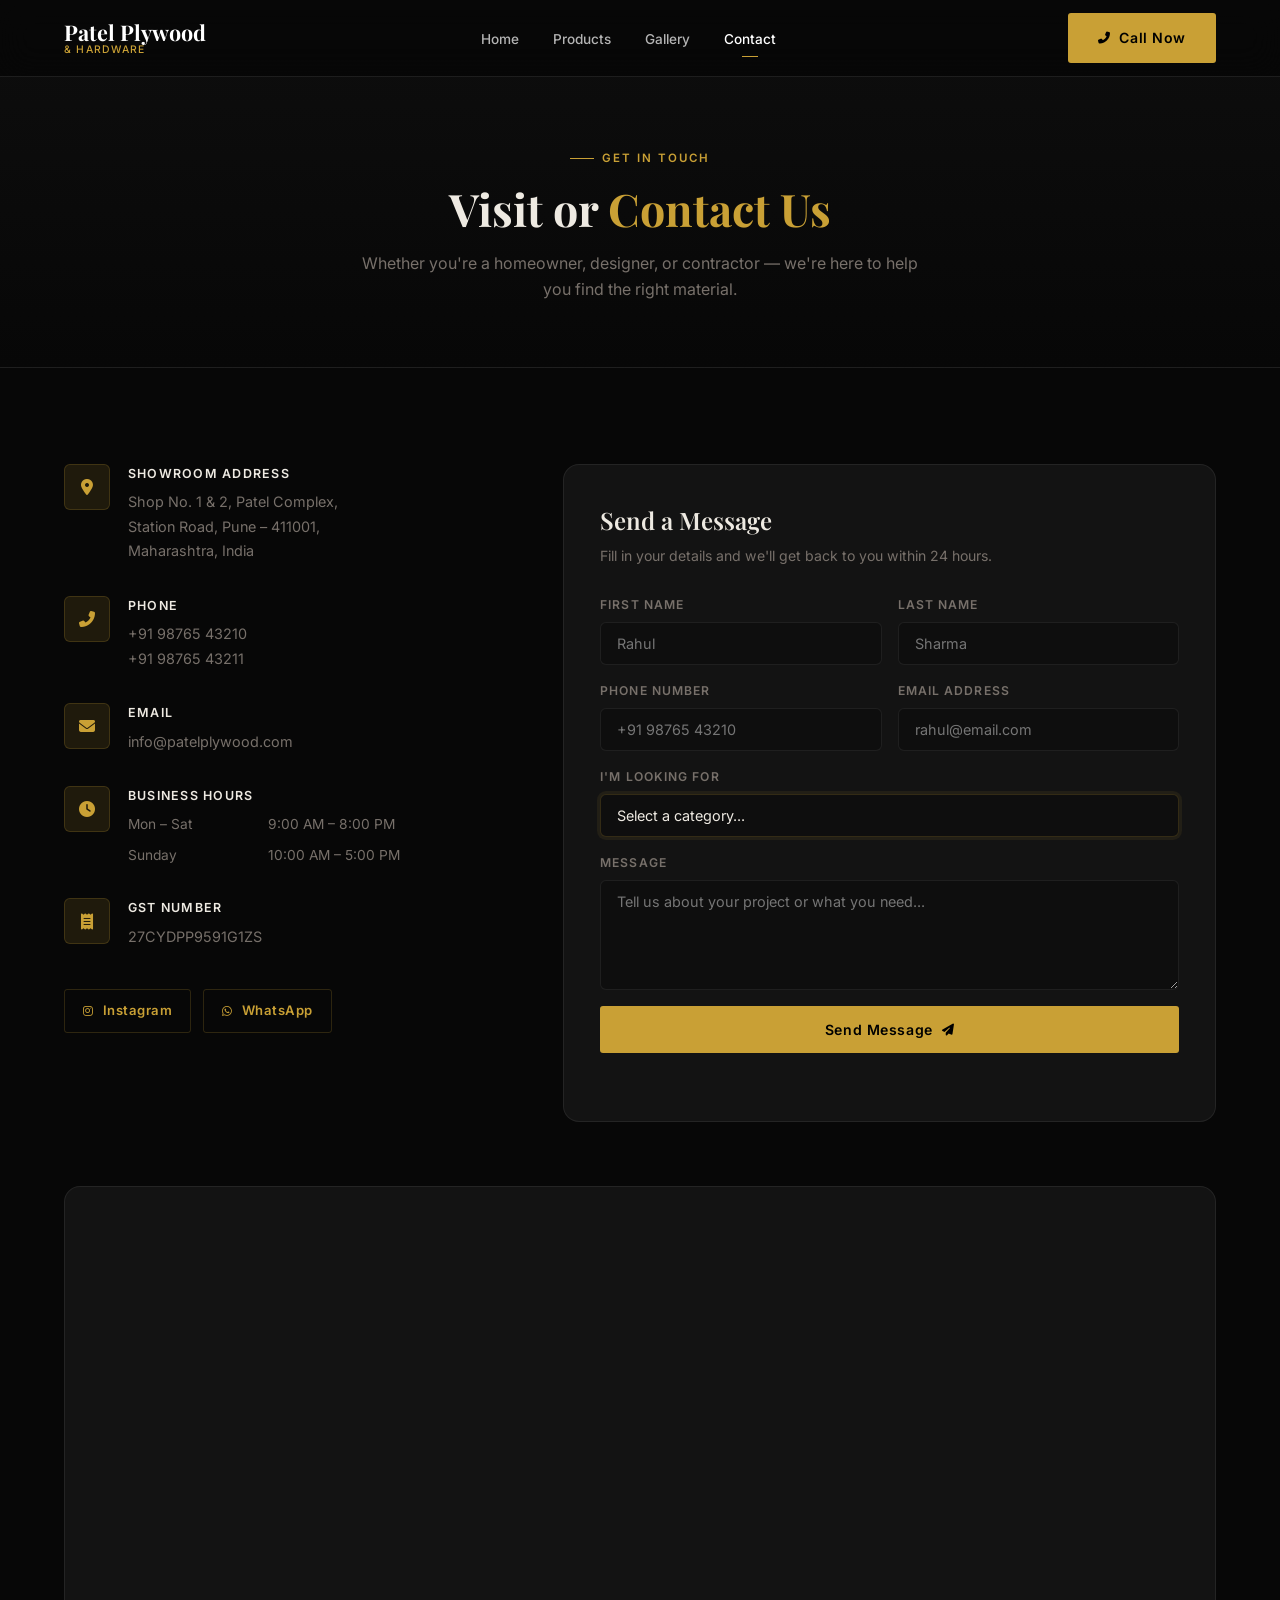
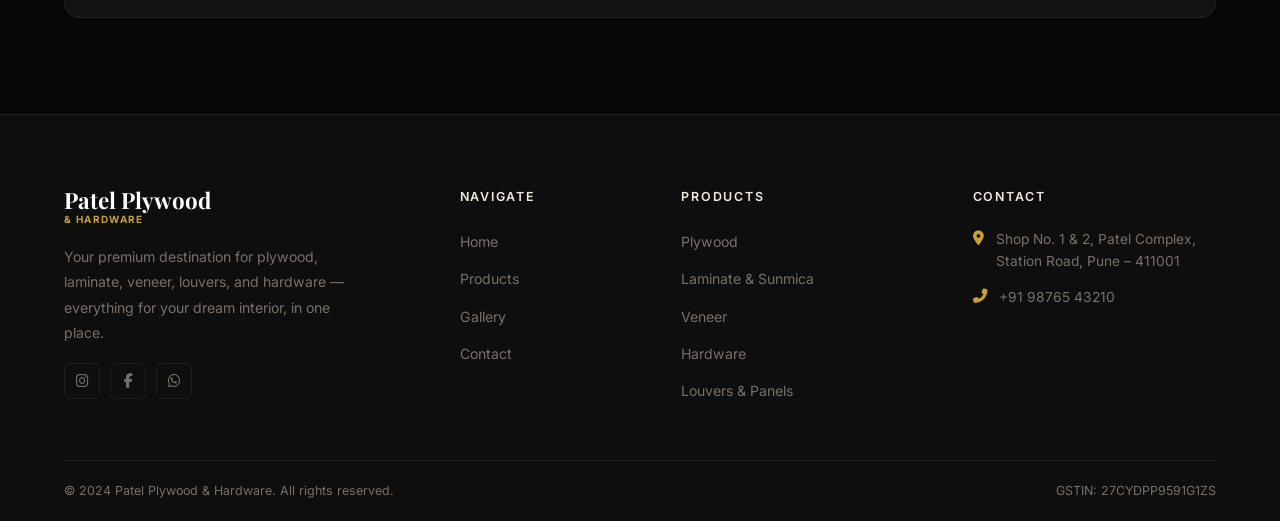
==== contact.html @ 6573210b "Rebuild as premium multi-page website Complete overhaul based on actual showroom photos: - index.htm" ====
<!DOCTYPE html>
<html lang="en">
<head>
  <meta charset="UTF-8" />
  <meta name="viewport" content="width=device-width, initial-scale=1.0" />
  <title>Contact — Patel Plywood & Hardware</title>
  <meta name="description" content="Visit our showroom or send us a message. We'd love to help with your project." />
  <link rel="preconnect" href="https://fonts.googleapis.com" />
  <link rel="preconnect" href="https://fonts.gstatic.com" crossorigin />
  <link href="https://fonts.googleapis.com/css2?family=Playfair+Display:ital,wght@0,400;0,600;0,700;1,400&family=Inter:wght@300;400;500;600&display=swap" rel="stylesheet" />
  <link rel="stylesheet" href="https://cdnjs.cloudflare.com/ajax/libs/font-awesome/6.5.0/css/all.min.css" />
  <link rel="stylesheet" href="css/style.css" />
</head>
<body>

  <!-- ── NAVIGATION ── -->
  <nav id="nav" class="scrolled">
    <div class="nav-inner">
      <a href="index.html" class="nav-logo">Patel Plywood<span>& Hardware</span></a>
      <ul class="nav-links" id="navLinks">
        <li><a href="index.html">Home</a></li>
        <li><a href="products.html">Products</a></li>
        <li><a href="gallery.html">Gallery</a></li>
        <li><a href="contact.html" class="active">Contact</a></li>
      </ul>
      <a href="tel:+919876543210" class="btn btn-gold nav-cta"><i class="fas fa-phone-alt"></i> Call Now</a>
      <button class="hamburger" id="hamburger" aria-label="Menu">
        <span></span><span></span><span></span>
      </button>
    </div>
  </nav>

  <!-- ── PAGE HERO ── -->
  <div class="page-hero">
    <div class="container">
      <div class="label">Get In Touch</div>
      <h1 class="h2">Visit or <span class="gold">Contact Us</span></h1>
      <p>Whether you're a homeowner, designer, or contractor — we're here to help you find the right material.</p>
    </div>
  </div>

  <!-- ── CONTACT SECTION ── -->
  <section class="section">
    <div class="container">
      <div class="contact-grid">

        <!-- Info -->
        <div class="contact-info reveal">
          <div class="contact-info-item">
            <div class="contact-info-icon"><i class="fas fa-map-marker-alt"></i></div>
            <div class="contact-info-body">
              <strong>Showroom Address</strong>
              <p>Shop No. 1 & 2, Patel Complex,<br />Station Road, Pune – 411001,<br />Maharashtra, India</p>
            </div>
          </div>

          <div class="contact-info-item">
            <div class="contact-info-icon"><i class="fas fa-phone-alt"></i></div>
            <div class="contact-info-body">
              <strong>Phone</strong>
              <p><a href="tel:+919876543210">+91 98765 43210</a></p>
              <p><a href="tel:+919876543211">+91 98765 43211</a></p>
            </div>
          </div>

          <div class="contact-info-item">
            <div class="contact-info-icon"><i class="fas fa-envelope"></i></div>
            <div class="contact-info-body">
              <strong>Email</strong>
              <p><a href="mailto:info@patelplywood.com">info@patelplywood.com</a></p>
            </div>
          </div>

          <div class="contact-info-item">
            <div class="contact-info-icon"><i class="fas fa-clock"></i></div>
            <div class="contact-info-body">
              <strong>Business Hours</strong>
              <div class="contact-hours">
                <span>Mon – Sat</span><span>9:00 AM – 8:00 PM</span>
                <span>Sunday</span><span>10:00 AM – 5:00 PM</span>
              </div>
            </div>
          </div>

          <div class="contact-info-item">
            <div class="contact-info-icon"><i class="fas fa-receipt"></i></div>
            <div class="contact-info-body">
              <strong>GST Number</strong>
              <p>27CYDPP9591G1ZS</p>
            </div>
          </div>

          <!-- Social -->
          <div style="display:flex;gap:12px;padding-top:8px;">
            <a href="#" class="btn btn-outline-gold" style="padding:10px 18px;font-size:.82rem;">
              <i class="fab fa-instagram"></i> Instagram
            </a>
            <a href="#" class="btn btn-outline-gold" style="padding:10px 18px;font-size:.82rem;">
              <i class="fab fa-whatsapp"></i> WhatsApp
            </a>
          </div>
        </div>

        <!-- Form -->
        <div class="contact-form-wrap reveal reveal-d1">
          <h3 class="h3">Send a Message</h3>
          <p>Fill in your details and we'll get back to you within 24 hours.</p>
          <form id="contactForm" novalidate>
            <div class="form-row">
              <div class="form-group">
                <label for="fname">First Name</label>
                <input type="text" id="fname" placeholder="Rahul" required />
              </div>
              <div class="form-group">
                <label for="lname">Last Name</label>
                <input type="text" id="lname" placeholder="Sharma" />
              </div>
            </div>
            <div class="form-row">
              <div class="form-group">
                <label for="phone">Phone Number</label>
                <input type="tel" id="phone" placeholder="+91 98765 43210" />
              </div>
              <div class="form-group">
                <label for="email">Email Address</label>
                <input type="email" id="email" placeholder="rahul@email.com" required />
              </div>
            </div>
            <div class="form-group">
              <label for="interest">I'm Looking For</label>
              <select id="interest">
                <option value="">Select a category...</option>
                <option value="plywood">Plywood</option>
                <option value="laminate">Laminate / Sunmica</option>
                <option value="veneer">Veneer</option>
                <option value="hardware">Hardware (Handles, Hinges, etc.)</option>
                <option value="louvers">Louvers & Wall Panels</option>
                <option value="adhesive">Adhesives</option>
                <option value="kitchen">Kitchen Accessories</option>
                <option value="other">Other / Not Sure</option>
              </select>
            </div>
            <div class="form-group">
              <label for="message">Message</label>
              <textarea id="message" placeholder="Tell us about your project or what you need..."></textarea>
            </div>
            <button type="submit" class="btn btn-gold" style="width:100%;justify-content:center;padding:15px;">
              Send Message <i class="fas fa-paper-plane"></i>
            </button>
            <div class="form-msg" id="formMsg"></div>
          </form>
        </div>

      </div>

      <!-- Map -->
      <div class="map-wrap reveal" style="margin-top:64px;">
        <iframe
          src="https://www.google.com/maps/embed?pb=!1m18!1m12!1m3!1d3782.5!2d73.8567!3d18.5204!2m3!1f0!2f0!3f0!3m2!1i1024!2i768!4f13.1!3m3!1m2!1s0x0%3A0x0!2zMTjCsDMxJzEzLjQiTiA3M8KwNTEnMjQuMSJF!5e0!3m2!1sen!2sin!4v1700000000000!5m2!1sen!2sin"
          allowfullscreen="" loading="lazy" referrerpolicy="no-referrer-when-downgrade"
          title="Patel Plywood Location">
        </iframe>
      </div>

    </div>
  </section>

  <!-- ── FOOTER ── -->
  <footer class="footer">
    <div class="footer-top">
      <div class="container footer-grid">
        <div class="footer-brand">
          <div class="footer-logo">Patel Plywood<small>& Hardware</small></div>
          <p>Your premium destination for plywood, laminate, veneer, louvers, and hardware — everything for your dream interior, in one place.</p>
          <div class="footer-social">
            <a href="#" aria-label="Instagram"><i class="fab fa-instagram"></i></a>
            <a href="#" aria-label="Facebook"><i class="fab fa-facebook-f"></i></a>
            <a href="#" aria-label="WhatsApp"><i class="fab fa-whatsapp"></i></a>
          </div>
        </div>
        <div class="footer-col">
          <h4>Navigate</h4>
          <ul>
            <li><a href="index.html">Home</a></li>
            <li><a href="products.html">Products</a></li>
            <li><a href="gallery.html">Gallery</a></li>
            <li><a href="contact.html">Contact</a></li>
          </ul>
        </div>
        <div class="footer-col">
          <h4>Products</h4>
          <ul>
            <li><a href="products.html?cat=plywood">Plywood</a></li>
            <li><a href="products.html?cat=laminate">Laminate & Sunmica</a></li>
            <li><a href="products.html?cat=veneer">Veneer</a></li>
            <li><a href="products.html?cat=hardware">Hardware</a></li>
            <li><a href="products.html?cat=louvers">Louvers & Panels</a></li>
          </ul>
        </div>
        <div class="footer-col">
          <h4>Contact</h4>
          <div class="footer-contact-list">
            <div class="footer-contact-item">
              <i class="fas fa-map-marker-alt"></i>
              <span>Shop No. 1 & 2, Patel Complex,<br />Station Road, Pune – 411001</span>
            </div>
            <div class="footer-contact-item">
              <i class="fas fa-phone-alt"></i>
              <span><a href="tel:+919876543210">+91 98765 43210</a></span>
            </div>
          </div>
        </div>
      </div>
    </div>
    <div class="container">
      <div class="footer-bottom">
        <span>&copy; 2024 Patel Plywood & Hardware. All rights reserved.</span>
        <span>GSTIN: 27CYDPP9591G1ZS</span>
      </div>
    </div>
  </footer>

  <button id="btt" aria-label="Back to top"><i class="fas fa-chevron-up"></i></button>
  <script src="js/main.js"></script>
</body>
</html>
---- css/style.css ----
/* ============================================================
   Patel Plywood & Hardware — Premium Stylesheet
   ============================================================ */

/* ── TOKENS ─────────────────────────────── */
:root {
  --bg:          #070707;
  --bg2:         #0e0e0e;
  --card:        #131313;
  --card2:       #1a1a1a;
  --gold:        #c9a035;
  --gold-lt:     #ddb84d;
  --gold-dim:    rgba(201,160,53,.12);
  --gold-border: rgba(201,160,53,.2);
  --text:        #eeeae2;
  --sub:         #77706a;
  --border:      rgba(255,255,255,.07);
  --white:       #ffffff;

  --ff-h:   'Playfair Display', Georgia, serif;
  --ff-b:   'Inter', -apple-system, BlinkMacSystemFont, sans-serif;

  --ease:   cubic-bezier(.4,0,.2,1);
  --t:      .3s var(--ease);
  --t-slow: .55s var(--ease);

  --sh:     0 8px 40px rgba(0,0,0,.55);
  --sh-lg:  0 20px 70px rgba(0,0,0,.65);

  --max:    1280px;
  --pad:    clamp(20px, 5vw, 80px);
  --nav-h:  76px;
  --r:      6px;
  --r-lg:   16px;
}

/* ── RESET ───────────────────────────────── */
*,*::before,*::after { box-sizing:border-box; margin:0; padding:0; }
html { scroll-behavior:smooth; font-size:16px; }
body { font-family:var(--ff-b); background:var(--bg); color:var(--text); line-height:1.65; overflow-x:hidden; -webkit-font-smoothing:antialiased; }
img { display:block; max-width:100%; }
a { color:inherit; text-decoration:none; }
ul { list-style:none; }
button { font-family:inherit; cursor:pointer; border:none; background:none; }
input,select,textarea { font-family:inherit; }

/* ── UTILITIES ───────────────────────────── */
.container { max-width:var(--max); margin:0 auto; padding:0 var(--pad); }
.section    { padding:96px 0; }
.section-sm { padding:64px 0; }
.bg2        { background:var(--bg2); }

.label {
  display:inline-flex; align-items:center; gap:8px;
  font-size:.72rem; font-weight:600; letter-spacing:.18em; text-transform:uppercase;
  color:var(--gold); margin-bottom:14px;
}
.label::before { content:''; display:block; width:24px; height:1px; background:var(--gold); }

.h1 { font-family:var(--ff-h); font-size:clamp(2.4rem,5.5vw,4.2rem); font-weight:700; line-height:1.12; }
.h2 { font-family:var(--ff-h); font-size:clamp(1.8rem,3.5vw,3rem);   font-weight:700; line-height:1.2; }
.h3 { font-family:var(--ff-h); font-size:clamp(1.3rem,2.5vw,1.75rem); font-weight:600; line-height:1.3; }

.gold { color:var(--gold); }
.sub  { color:var(--sub); font-size:.95rem; line-height:1.7; }

/* ── BUTTONS ─────────────────────────────── */
.btn {
  display:inline-flex; align-items:center; gap:9px;
  padding:13px 30px; border-radius:3px;
  font-size:.88rem; font-weight:600; letter-spacing:.04em;
  transition:var(--t); white-space:nowrap;
}
.btn-gold  { background:var(--gold); color:#000; }
.btn-gold:hover { background:var(--gold-lt); transform:translateY(-2px); box-shadow:0 8px 28px rgba(201,160,53,.4); }
.btn-outline { border:1px solid rgba(255,255,255,.3); color:var(--text); }
.btn-outline:hover { border-color:var(--gold); color:var(--gold); }
.btn-outline-gold { border:1px solid var(--gold-border); color:var(--gold); }
.btn-outline-gold:hover { background:var(--gold); color:#000; }
.btn svg,.btn i { font-size:.85em; transition:transform var(--t); }
.btn:hover svg,.btn:hover i { transform:translateX(3px); }

/* ── NAVIGATION ──────────────────────────── */
#nav {
  position:fixed; top:0; left:0; right:0; z-index:900;
  height:var(--nav-h);
  display:flex; align-items:center;
  transition:background var(--t), box-shadow var(--t), backdrop-filter var(--t);
}
#nav.scrolled {
  background:rgba(7,7,7,.92);
  backdrop-filter:blur(16px);
  box-shadow:0 1px 0 var(--border);
}
.nav-inner {
  width:100%; max-width:var(--max); margin:0 auto; padding:0 var(--pad);
  display:flex; align-items:center; justify-content:space-between;
}
.nav-logo {
  font-family:var(--ff-h); font-size:1.35rem; font-weight:700;
  color:var(--white); display:flex; flex-direction:column; line-height:1.15;
}
.nav-logo span { font-size:.65rem; font-family:var(--ff-b); letter-spacing:.12em; text-transform:uppercase; color:var(--gold); font-weight:500; }
.nav-links { display:flex; align-items:center; gap:2px; }
.nav-links a {
  padding:8px 16px; border-radius:3px;
  font-size:.85rem; font-weight:500; color:rgba(255,255,255,.7);
  transition:var(--t); position:relative;
}
.nav-links a:hover,.nav-links a.active { color:var(--white); }
.nav-links a.active::after {
  content:''; position:absolute; bottom:-2px; left:50%; transform:translateX(-50%);
  width:16px; height:1px; background:var(--gold);
}
.nav-cta { margin-left:16px; }
.hamburger { display:none; flex-direction:column; gap:5px; padding:6px; }
.hamburger span { display:block; width:22px; height:1.5px; background:var(--white); transition:var(--t); border-radius:2px; }
.hamburger.open span:nth-child(1) { transform:translateY(6.5px) rotate(45deg); }
.hamburger.open span:nth-child(2) { opacity:0; }
.hamburger.open span:nth-child(3) { transform:translateY(-6.5px) rotate(-45deg); }

/* ── HERO (homepage) ─────────────────────── */
.hero {
  height:100vh; min-height:640px;
  position:relative; display:flex; align-items:center;
  overflow:hidden;
}
.hero-bg {
  position:absolute; inset:0;
  background:linear-gradient(135deg, #08080f 0%, #12100a 50%, #080808 100%);
}
.hero-bg img {
  position:absolute; inset:0; width:100%; height:100%;
  object-fit:cover; opacity:.45;
}
.hero-bg::after {
  content:''; position:absolute; inset:0;
  background:linear-gradient(to right, rgba(7,7,7,.85) 40%, rgba(7,7,7,.3) 100%);
}
.hero-body {
  position:relative; z-index:2;
  max-width:680px; padding-top:calc(var(--nav-h) + 20px);
}
.hero-body .label { margin-bottom:20px; }
.hero-title { margin-bottom:22px; }
.hero-desc  { max-width:480px; font-size:1.05rem; color:rgba(238,234,226,.72); margin-bottom:36px; line-height:1.75; }
.hero-actions { display:flex; gap:14px; flex-wrap:wrap; }
.hero-scroll {
  position:absolute; bottom:36px; left:50%; transform:translateX(-50%);
  z-index:2; display:flex; flex-direction:column; align-items:center; gap:8px;
  font-size:.7rem; letter-spacing:.14em; text-transform:uppercase; color:var(--sub);
  animation:bounce 2.2s ease-in-out infinite;
}
.hero-scroll::after {
  content:''; width:1px; height:32px;
  background:linear-gradient(to bottom, var(--gold), transparent);
}
@keyframes bounce { 0%,100%{transform:translateX(-50%) translateY(0)} 50%{transform:translateX(-50%) translateY(6px)} }

/* ── TICKER / MARQUEE ────────────────────── */
.ticker { background:var(--gold); padding:13px 0; overflow:hidden; }
.ticker-track {
  display:flex; gap:0; width:max-content;
  animation:ticker 28s linear infinite;
}
.ticker-item {
  display:flex; align-items:center; gap:28px; padding:0 28px;
  font-size:.78rem; font-weight:700; letter-spacing:.12em; text-transform:uppercase; color:#000;
  white-space:nowrap;
}
.ticker-item::after { content:'◆'; font-size:.5rem; opacity:.5; }
@keyframes ticker { from{transform:translateX(0)} to{transform:translateX(-50%)} }

/* ── ABOUT ───────────────────────────────── */
.about-grid { display:grid; grid-template-columns:1fr 1fr; gap:80px; align-items:center; }
.about-img-wrap {
  position:relative;
  aspect-ratio:4/5;
  border-radius:var(--r-lg); overflow:hidden;
  background:linear-gradient(145deg,#1a150a,#0d0d0d);
}
.about-img-wrap img { width:100%; height:100%; object-fit:cover; }
.about-img-wrap::after {
  content:''; position:absolute; inset:0;
  background:linear-gradient(to top, rgba(7,7,7,.6) 0%, transparent 50%);
}
.about-badge {
  position:absolute; bottom:24px; left:24px; z-index:2;
  background:var(--gold); color:#000;
  padding:12px 20px; border-radius:var(--r);
  font-size:.78rem; font-weight:700; letter-spacing:.08em; text-transform:uppercase;
}
.about-text { display:flex; flex-direction:column; gap:20px; }
.about-text p { color:rgba(238,234,226,.68); font-size:.97rem; line-height:1.8; }
.about-stats { display:grid; grid-template-columns:repeat(3,1fr); gap:16px; margin-top:8px; }
.about-stat {
  padding:20px 16px; background:var(--card); border-radius:var(--r);
  border:1px solid var(--border); text-align:center;
}
.about-stat-num {
  font-family:var(--ff-h); font-size:1.9rem; font-weight:700; color:var(--gold); line-height:1;
  margin-bottom:6px;
}
.about-stat-label { font-size:.72rem; color:var(--sub); letter-spacing:.06em; text-transform:uppercase; }

/* ── PRODUCTS GRID (homepage) ────────────── */
.cat-grid { display:grid; grid-template-columns:repeat(3,1fr); gap:2px; }
.cat-card {
  position:relative; aspect-ratio:4/3; overflow:hidden;
  cursor:pointer; group:true;
}
.cat-card-bg {
  position:absolute; inset:0;
  background:var(--card);
  transition:transform .6s var(--ease);
}
.cat-card-bg img { width:100%; height:100%; object-fit:cover; opacity:.6; transition:opacity var(--t-slow); }
.cat-card:hover .cat-card-bg { transform:scale(1.06); }
.cat-card:hover .cat-card-bg img { opacity:.8; }
.cat-card-overlay {
  position:absolute; inset:0;
  background:linear-gradient(to top, rgba(0,0,0,.85) 0%, rgba(0,0,0,.1) 60%);
}
.cat-card-body {
  position:absolute; bottom:0; left:0; right:0;
  padding:28px 24px;
  transform:translateY(8px);
  transition:transform var(--t);
}
.cat-card:hover .cat-card-body { transform:translateY(0); }
.cat-card-icon { font-size:1.6rem; color:var(--gold); margin-bottom:10px; }
.cat-card-title { font-family:var(--ff-h); font-size:1.2rem; font-weight:600; color:var(--white); margin-bottom:6px; }
.cat-card-desc { font-size:.82rem; color:rgba(255,255,255,.6); line-height:1.5; }
.cat-card-link {
  display:inline-flex; align-items:center; gap:6px; margin-top:14px;
  font-size:.78rem; font-weight:600; letter-spacing:.08em; text-transform:uppercase;
  color:var(--gold); opacity:0; transform:translateY(6px);
  transition:opacity var(--t), transform var(--t);
}
.cat-card:hover .cat-card-link { opacity:1; transform:translateY(0); }

/* Gradient fallbacks per category */
.cat-plywood   .cat-card-bg { background:linear-gradient(145deg,#2a1a08,#140e04); }
.cat-laminate  .cat-card-bg { background:linear-gradient(145deg,#0a1420,#050e17); }
.cat-veneer    .cat-card-bg { background:linear-gradient(145deg,#1f120a,#100804); }
.cat-hardware  .cat-card-bg { background:linear-gradient(145deg,#0f1318,#080b0e); }
.cat-louvers   .cat-card-bg { background:linear-gradient(145deg,#0d0f10,#060708); }
.cat-kitchen   .cat-card-bg { background:linear-gradient(145deg,#0b1410,#060d09); }

/* ── WHY CHOOSE US ───────────────────────── */
.why-grid { display:grid; grid-template-columns:repeat(4,1fr); gap:1px; background:var(--border); border:1px solid var(--border); border-radius:var(--r-lg); overflow:hidden; }
.why-card {
  background:var(--card); padding:40px 30px;
  display:flex; flex-direction:column; gap:16px;
  transition:background var(--t);
}
.why-card:hover { background:var(--card2); }
.why-icon {
  width:52px; height:52px; border-radius:var(--r);
  background:var(--gold-dim); border:1px solid var(--gold-border);
  display:flex; align-items:center; justify-content:center;
  font-size:1.3rem; color:var(--gold);
}
.why-title { font-family:var(--ff-h); font-size:1.1rem; font-weight:600; color:var(--text); }
.why-desc  { font-size:.88rem; color:var(--sub); line-height:1.7; }

/* ── GALLERY PREVIEW ─────────────────────── */
.gallery-grid {
  display:grid;
  grid-template-columns:repeat(3,1fr);
  grid-template-rows:280px 280px;
  gap:6px;
}
.gal-item {
  position:relative; overflow:hidden; border-radius:var(--r);
  background:var(--card); cursor:pointer;
}
.gal-item:first-child { grid-column:span 2; }
.gal-item img { width:100%; height:100%; object-fit:cover; transition:transform .6s var(--ease); }
.gal-item:hover img { transform:scale(1.05); }
.gal-overlay {
  position:absolute; inset:0;
  background:rgba(0,0,0,.5); display:flex; align-items:center; justify-content:center;
  opacity:0; transition:var(--t);
}
.gal-overlay i { font-size:1.8rem; color:var(--white); }
.gal-item:hover .gal-overlay { opacity:1; }

/* ── BRANDS TICKER ───────────────────────── */
.brands { padding:56px 0; border-top:1px solid var(--border); border-bottom:1px solid var(--border); }
.brands-track { display:flex; gap:0; width:max-content; animation:ticker 24s linear infinite; }
.brand-item {
  display:flex; align-items:center; padding:0 36px;
  font-family:var(--ff-h); font-size:1rem; font-weight:600;
  color:var(--sub); white-space:nowrap; transition:color var(--t);
  gap:36px;
}
.brand-item::after { content:'|'; font-weight:300; opacity:.2; }

/* ── CTA BANNER ──────────────────────────── */
.cta-banner {
  position:relative; overflow:hidden;
  padding:96px 0;
  background:linear-gradient(135deg, #0f0c04 0%, #1a1408 50%, #0a0807 100%);
  text-align:center;
}
.cta-banner::before {
  content:''; position:absolute; inset:0;
  background:radial-gradient(ellipse 80% 60% at 50% 50%, rgba(201,160,53,.08) 0%, transparent 70%);
}
.cta-banner-body { position:relative; z-index:1; max-width:640px; margin:0 auto; }
.cta-banner h2 { margin-bottom:16px; }
.cta-banner p  { color:var(--sub); margin-bottom:36px; font-size:1rem; }
.cta-actions   { display:flex; gap:14px; justify-content:center; flex-wrap:wrap; }

/* ── FOOTER ──────────────────────────────── */
.footer { background:var(--bg2); border-top:1px solid var(--border); }
.footer-top { padding:72px 0 56px; }
.footer-grid { display:grid; grid-template-columns:2fr 1fr 1.4fr 1.4fr; gap:48px; }
.footer-brand { display:flex; flex-direction:column; gap:18px; }
.footer-logo { font-family:var(--ff-h); font-size:1.4rem; font-weight:700; color:var(--white); line-height:1.2; }
.footer-logo small { font-family:var(--ff-b); font-size:.62rem; letter-spacing:.14em; text-transform:uppercase; color:var(--gold); display:block; }
.footer-brand p { font-size:.88rem; color:var(--sub); line-height:1.8; max-width:280px; }
.footer-social { display:flex; gap:10px; }
.footer-social a {
  width:36px; height:36px; border-radius:var(--r);
  border:1px solid var(--border); display:flex; align-items:center; justify-content:center;
  font-size:.9rem; color:var(--sub); transition:var(--t);
}
.footer-social a:hover { border-color:var(--gold); color:var(--gold); }
.footer-col h4 { font-size:.78rem; font-weight:600; letter-spacing:.14em; text-transform:uppercase; color:var(--text); margin-bottom:20px; }
.footer-col ul { display:flex; flex-direction:column; gap:11px; }
.footer-col ul a { font-size:.88rem; color:var(--sub); transition:var(--t); }
.footer-col ul a:hover { color:var(--gold); }
.footer-contact-list { display:flex; flex-direction:column; gap:14px; }
.footer-contact-item { display:flex; gap:12px; align-items:flex-start; }
.footer-contact-item i { color:var(--gold); font-size:.9rem; margin-top:3px; flex-shrink:0; }
.footer-contact-item span { font-size:.86rem; color:var(--sub); line-height:1.6; }
.footer-bottom {
  border-top:1px solid var(--border); padding:20px 0;
  display:flex; justify-content:space-between; align-items:center;
  font-size:.78rem; color:var(--sub);
}
.footer-bottom a { color:var(--sub); transition:var(--t); }
.footer-bottom a:hover { color:var(--gold); }

/* ── PAGE HERO (inner pages) ─────────────── */
.page-hero {
  padding:calc(var(--nav-h) + 64px) 0 64px;
  background:linear-gradient(180deg, var(--bg2) 0%, var(--bg) 100%);
  border-bottom:1px solid var(--border);
  text-align:center;
}
.page-hero .label { justify-content:center; }
.page-hero p { color:var(--sub); max-width:560px; margin:14px auto 0; font-size:1rem; }

/* ── PRODUCTS PAGE ───────────────────────── */
.filter-bar { display:flex; gap:8px; flex-wrap:wrap; margin-bottom:48px; }
.filter-btn {
  padding:9px 20px; border-radius:3px;
  font-size:.8rem; font-weight:600; letter-spacing:.06em; text-transform:uppercase;
  border:1px solid var(--border); color:var(--sub);
  transition:var(--t);
}
.filter-btn:hover { border-color:var(--gold-border); color:var(--text); }
.filter-btn.active { background:var(--gold); border-color:var(--gold); color:#000; }

.products-grid { display:grid; grid-template-columns:repeat(auto-fill, minmax(280px,1fr)); gap:1px; background:var(--border); border:1px solid var(--border); border-radius:var(--r-lg); overflow:hidden; }
.product-card {
  background:var(--card); padding:0;
  display:flex; flex-direction:column;
  transition:background var(--t);
}
.product-card:hover { background:var(--card2); }
.product-card-img {
  aspect-ratio:4/3; overflow:hidden; position:relative;
  background:linear-gradient(145deg,var(--card2),var(--card));
}
.product-card-img img { width:100%; height:100%; object-fit:cover; transition:transform .6s var(--ease); }
.product-card:hover .product-card-img img { transform:scale(1.04); }
.product-card-body { padding:22px 24px 26px; flex:1; display:flex; flex-direction:column; gap:10px; }
.product-tag {
  display:inline-block;
  font-size:.68rem; font-weight:700; letter-spacing:.12em; text-transform:uppercase;
  color:var(--gold);
}
.product-card-title { font-family:var(--ff-h); font-size:1.05rem; font-weight:600; color:var(--text); }
.product-card-desc  { font-size:.84rem; color:var(--sub); line-height:1.65; flex:1; }
.product-card.hidden { display:none; }

/* ── GALLERY PAGE ────────────────────────── */
.gallery-masonry {
  display:grid;
  grid-template-columns:repeat(3,1fr);
  gap:8px;
}
.gallery-masonry .gal-item { aspect-ratio:4/3; border-radius:var(--r); }
.gallery-masonry .gal-item.tall { aspect-ratio:3/4; }

/* ── LIGHTBOX ────────────────────────────── */
.lightbox {
  position:fixed; inset:0; z-index:2000;
  background:rgba(0,0,0,.95);
  display:flex; align-items:center; justify-content:center;
  opacity:0; pointer-events:none; transition:opacity var(--t);
}
.lightbox.open { opacity:1; pointer-events:all; }
.lightbox-img { max-width:90vw; max-height:88vh; object-fit:contain; border-radius:var(--r); }
.lightbox-close {
  position:absolute; top:20px; right:24px;
  font-size:1.8rem; color:var(--text); line-height:1; cursor:pointer; transition:color var(--t);
}
.lightbox-close:hover { color:var(--gold); }
.lightbox-prev,.lightbox-next {
  position:absolute; top:50%; transform:translateY(-50%);
  width:48px; height:48px; border-radius:50%;
  background:rgba(255,255,255,.08); color:var(--text);
  display:flex; align-items:center; justify-content:center;
  font-size:1.1rem; transition:var(--t); cursor:pointer;
}
.lightbox-prev { left:20px; }
.lightbox-next { right:20px; }
.lightbox-prev:hover,.lightbox-next:hover { background:var(--gold); color:#000; }

/* ── CONTACT PAGE ────────────────────────── */
.contact-grid { display:grid; grid-template-columns:1fr 1.5fr; gap:64px; align-items:start; }
.contact-info { display:flex; flex-direction:column; gap:32px; }
.contact-info-item { display:flex; gap:18px; }
.contact-info-icon {
  width:46px; height:46px; flex-shrink:0; border-radius:var(--r);
  background:var(--gold-dim); border:1px solid var(--gold-border);
  display:flex; align-items:center; justify-content:center;
  color:var(--gold); font-size:1rem;
}
.contact-info-body strong { display:block; font-size:.78rem; font-weight:600; letter-spacing:.1em; text-transform:uppercase; color:var(--text); margin-bottom:6px; }
.contact-info-body p,.contact-info-body a { font-size:.9rem; color:var(--sub); line-height:1.7; }
.contact-info-body a:hover { color:var(--gold); }
.contact-hours { display:grid; grid-template-columns:1fr 1fr; gap:8px; margin-top:6px; }
.contact-hours span { font-size:.86rem; color:var(--sub); }

.contact-form-wrap {
  background:var(--card); border:1px solid var(--border);
  border-radius:var(--r-lg); padding:40px 36px;
}
.contact-form-wrap h3 { font-family:var(--ff-h); font-size:1.5rem; margin-bottom:8px; }
.contact-form-wrap p  { font-size:.88rem; color:var(--sub); margin-bottom:28px; }
.form-row  { display:grid; grid-template-columns:1fr 1fr; gap:16px; }
.form-group { display:flex; flex-direction:column; gap:7px; margin-bottom:16px; }
.form-group label { font-size:.76rem; font-weight:600; letter-spacing:.09em; text-transform:uppercase; color:var(--sub); }
.form-group input,
.form-group select,
.form-group textarea {
  background:var(--bg2); border:1px solid var(--border); border-radius:var(--r);
  padding:12px 16px; font-size:.9rem; color:var(--text);
  transition:border-color var(--t), box-shadow var(--t);
  outline:none;
}
.form-group input:focus,
.form-group select,
.form-group textarea:focus {
  border-color:var(--gold-border);
  box-shadow:0 0 0 3px rgba(201,160,53,.08);
}
.form-group select { -webkit-appearance:none; }
.form-group textarea { resize:vertical; min-height:110px; }
.form-msg { min-height:20px; font-size:.85rem; font-weight:500; text-align:center; margin-top:8px; }
.form-msg.ok  { color:#4ade80; }
.form-msg.err { color:#f87171; }

.map-wrap {
  margin-top:48px; border-radius:var(--r-lg); overflow:hidden;
  border:1px solid var(--border); aspect-ratio:16/6; background:var(--card);
  display:flex; align-items:center; justify-content:center;
}
.map-wrap iframe { width:100%; height:100%; border:none; filter:invert(90%) hue-rotate(180deg); }

/* ── SCROLL REVEAL ───────────────────────── */
.reveal { opacity:0; transform:translateY(28px); transition:opacity .6s var(--ease), transform .6s var(--ease); }
.reveal.in { opacity:1; transform:translateY(0); }
.reveal-d1 { transition-delay:.1s; }
.reveal-d2 { transition-delay:.2s; }
.reveal-d3 { transition-delay:.3s; }

/* ── BACK TO TOP ─────────────────────────── */
#btt {
  position:fixed; bottom:28px; right:28px; z-index:800;
  width:44px; height:44px; border-radius:var(--r);
  background:var(--gold); color:#000;
  display:flex; align-items:center; justify-content:center;
  font-size:.9rem;
  opacity:0; transform:translateY(12px); pointer-events:none;
  transition:var(--t); box-shadow:0 4px 20px rgba(201,160,53,.4);
}
#btt.show { opacity:1; transform:translateY(0); pointer-events:all; }
#btt:hover { background:var(--gold-lt); }

/* ── SECTION HEADER ──────────────────────── */
.sec-head { margin-bottom:56px; }
.sec-head.center { text-align:center; }
.sec-head.center .label { justify-content:center; }
.sec-head p { color:var(--sub); max-width:540px; margin-top:14px; font-size:.97rem; line-height:1.75; }
.sec-head.center p { margin-left:auto; margin-right:auto; }

/* ── DIVIDER LINE ────────────────────────── */
.divider { height:1px; background:var(--border); margin:0; }

/* ── RESPONSIVE ──────────────────────────── */
@media (max-width:1024px) {
  .about-grid { grid-template-columns:1fr; gap:48px; }
  .about-img-wrap { aspect-ratio:16/9; max-height:360px; }
  .why-grid { grid-template-columns:repeat(2,1fr); }
  .footer-grid { grid-template-columns:1fr 1fr; gap:36px; }
  .contact-grid { grid-template-columns:1fr; gap:40px; }
  .cat-grid { grid-template-columns:repeat(2,1fr); }
}

@media (max-width:768px) {
  :root { --nav-h:64px; }
  .hamburger { display:flex; }
  .nav-links {
    position:fixed; inset:0; top:var(--nav-h);
    background:rgba(7,7,7,.97); backdrop-filter:blur(20px);
    flex-direction:column; justify-content:center; align-items:center; gap:6px;
    transform:translateX(100%); transition:transform var(--t);
  }
  .nav-links.open { transform:translateX(0); }
  .nav-links a { font-size:1.1rem; padding:12px 32px; }
  .nav-cta { display:none; }
  .section { padding:64px 0; }
  .cat-grid { grid-template-columns:1fr; }
  .gallery-grid { grid-template-columns:1fr 1fr; grid-template-rows:auto; }
  .gallery-grid .gal-item:first-child { grid-column:span 2; }
  .why-grid { grid-template-columns:1fr; }
  .footer-grid { grid-template-columns:1fr; gap:32px; }
  .footer-bottom { flex-direction:column; gap:8px; text-align:center; }
  .form-row { grid-template-columns:1fr; }
  .gallery-masonry { grid-template-columns:repeat(2,1fr); }
  .contact-form-wrap { padding:28px 22px; }
}

@media (max-width:480px) {
  .hero-actions { flex-direction:column; }
  .btn { justify-content:center; }
  .gallery-masonry { grid-template-columns:1fr; }
  .about-stats { grid-template-columns:1fr 1fr; }
  .cta-actions { flex-direction:column; align-items:center; }
}
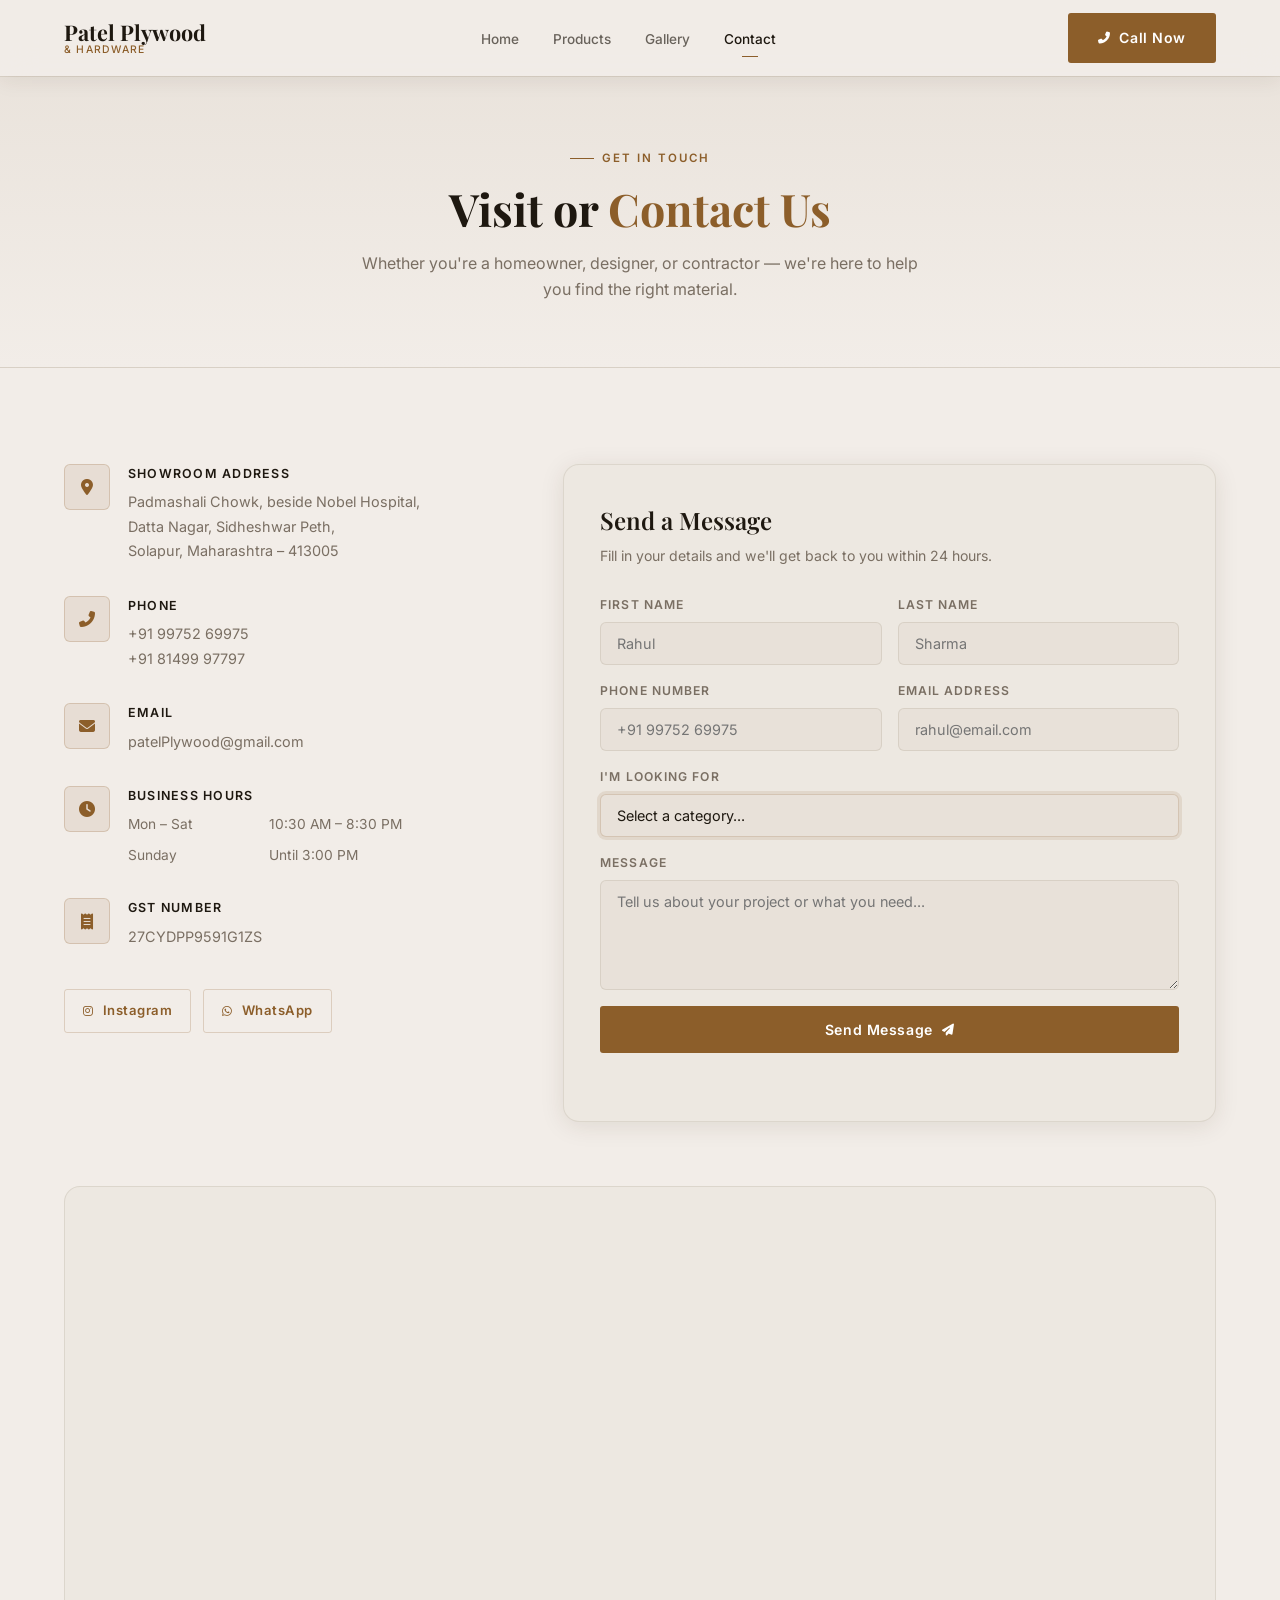
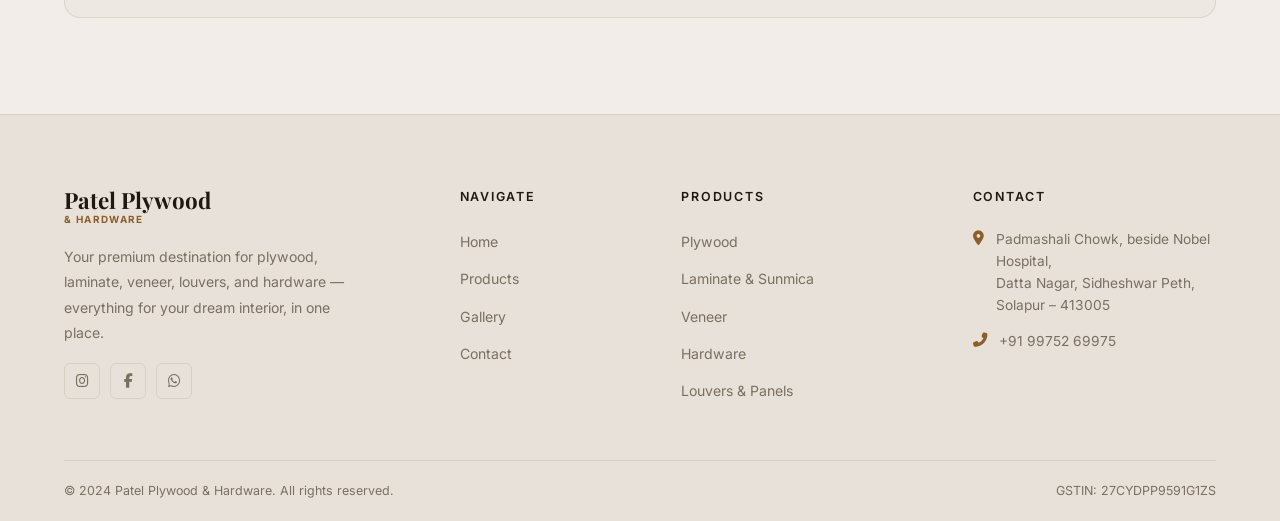
==== commit d2810143: "changes for overall content" ====
--- a/contact.html
+++ b/contact.html
@@ -23,7 +23,7 @@
         <li><a href="gallery.html">Gallery</a></li>
         <li><a href="contact.html" class="active">Contact</a></li>
       </ul>
-      <a href="tel:+919876543210" class="btn btn-gold nav-cta"><i class="fas fa-phone-alt"></i> Call Now</a>
+      <a href="tel:+919975269975" class="btn btn-gold nav-cta"><i class="fas fa-phone-alt"></i> Call Now</a>
       <button class="hamburger" id="hamburger" aria-label="Menu">
         <span></span><span></span><span></span>
       </button>
@@ -50,7 +50,7 @@
             <div class="contact-info-icon"><i class="fas fa-map-marker-alt"></i></div>
             <div class="contact-info-body">
               <strong>Showroom Address</strong>
-              <p>Shop No. 1 & 2, Patel Complex,<br />Station Road, Pune – 411001,<br />Maharashtra, India</p>
+              <p>Padmashali Chowk, beside Nobel Hospital,<br />Datta Nagar, Sidheshwar Peth,<br />Solapur, Maharashtra – 413005</p>
             </div>
           </div>
 
@@ -58,8 +58,8 @@
             <div class="contact-info-icon"><i class="fas fa-phone-alt"></i></div>
             <div class="contact-info-body">
               <strong>Phone</strong>
-              <p><a href="tel:+919876543210">+91 98765 43210</a></p>
-              <p><a href="tel:+919876543211">+91 98765 43211</a></p>
+              <p><a href="tel:+919975269975">+91 99752 69975</a></p>
+              <p><a href="tel:+918149997797">+91 81499 97797</a></p>
             </div>
           </div>
 
@@ -67,7 +67,7 @@
             <div class="contact-info-icon"><i class="fas fa-envelope"></i></div>
             <div class="contact-info-body">
               <strong>Email</strong>
-              <p><a href="mailto:info@patelplywood.com">info@patelplywood.com</a></p>
+              <p><a href="mailto:patelPlywood@gmail.com">patelPlywood@gmail.com</a></p>
             </div>
           </div>
 
@@ -76,8 +76,8 @@
             <div class="contact-info-body">
               <strong>Business Hours</strong>
               <div class="contact-hours">
-                <span>Mon – Sat</span><span>9:00 AM – 8:00 PM</span>
-                <span>Sunday</span><span>10:00 AM – 5:00 PM</span>
+                <span>Mon – Sat</span><span>10:30 AM – 8:30 PM</span>
+                <span>Sunday</span><span>Until 3:00 PM</span>
               </div>
             </div>
           </div>
@@ -119,7 +119,7 @@
             <div class="form-row">
               <div class="form-group">
                 <label for="phone">Phone Number</label>
-                <input type="tel" id="phone" placeholder="+91 98765 43210" />
+                <input type="tel" id="phone" placeholder="+91 99752 69975" />
               </div>
               <div class="form-group">
                 <label for="email">Email Address</label>
@@ -156,7 +156,7 @@
       <!-- Map -->
       <div class="map-wrap reveal" style="margin-top:64px;">
         <iframe
-          src="https://www.google.com/maps/embed?pb=!1m18!1m12!1m3!1d3782.5!2d73.8567!3d18.5204!2m3!1f0!2f0!3f0!3m2!1i1024!2i768!4f13.1!3m3!1m2!1s0x0%3A0x0!2zMTjCsDMxJzEzLjQiTiA3M8KwNTEnMjQuMSJF!5e0!3m2!1sen!2sin!4v1700000000000!5m2!1sen!2sin"
+          src="https://maps.google.com/maps?q=17.6700022,75.9156493&z=17&output=embed"
           allowfullscreen="" loading="lazy" referrerpolicy="no-referrer-when-downgrade"
           title="Patel Plywood Location">
         </iframe>
@@ -202,11 +202,11 @@
           <div class="footer-contact-list">
             <div class="footer-contact-item">
               <i class="fas fa-map-marker-alt"></i>
-              <span>Shop No. 1 & 2, Patel Complex,<br />Station Road, Pune – 411001</span>
+              <span>Padmashali Chowk, beside Nobel Hospital,<br />Datta Nagar, Sidheshwar Peth, Solapur – 413005</span>
             </div>
             <div class="footer-contact-item">
               <i class="fas fa-phone-alt"></i>
-              <span><a href="tel:+919876543210">+91 98765 43210</a></span>
+              <span><a href="tel:+919975269975">+91 99752 69975</a></span>
             </div>
           </div>
         </div>
--- a/css/style.css
+++ b/css/style.css
@@ -4,17 +4,17 @@
 
 /* ── TOKENS ─────────────────────────────── */
 :root {
-  --bg:          #070707;
-  --bg2:         #0e0e0e;
-  --card:        #131313;
-  --card2:       #1a1a1a;
-  --gold:        #c9a035;
-  --gold-lt:     #ddb84d;
-  --gold-dim:    rgba(201,160,53,.12);
-  --gold-border: rgba(201,160,53,.2);
-  --text:        #eeeae2;
-  --sub:         #77706a;
-  --border:      rgba(255,255,255,.07);
+  --bg:          #f2ede8;
+  --bg2:         #e8e1d9;
+  --card:        #ede8e1;
+  --card2:       #e0d9cf;
+  --gold:        #8c5e2a;
+  --gold-lt:     #a97038;
+  --gold-dim:    rgba(140,94,42,.10);
+  --gold-border: rgba(140,94,42,.22);
+  --text:        #1e1810;
+  --sub:         #7a6f63;
+  --border:      rgba(100,80,55,.12);
   --white:       #ffffff;
 
   --ff-h:   'Playfair Display', Georgia, serif;
@@ -24,8 +24,8 @@
   --t:      .3s var(--ease);
   --t-slow: .55s var(--ease);
 
-  --sh:     0 8px 40px rgba(0,0,0,.55);
-  --sh-lg:  0 20px 70px rgba(0,0,0,.65);
+  --sh:     0 4px 24px rgba(60,35,10,.10);
+  --sh-lg:  0 16px 56px rgba(60,35,10,.14);
 
   --max:    1280px;
   --pad:    clamp(20px, 5vw, 80px);
@@ -71,12 +71,12 @@
   font-size:.88rem; font-weight:600; letter-spacing:.04em;
   transition:var(--t); white-space:nowrap;
 }
-.btn-gold  { background:var(--gold); color:#000; }
-.btn-gold:hover { background:var(--gold-lt); transform:translateY(-2px); box-shadow:0 8px 28px rgba(201,160,53,.4); }
-.btn-outline { border:1px solid rgba(255,255,255,.3); color:var(--text); }
+.btn-gold  { background:var(--gold); color:#fff; }
+.btn-gold:hover { background:var(--gold-lt); transform:translateY(-2px); box-shadow:0 8px 28px rgba(140,94,42,.28); }
+.btn-outline { border:1px solid rgba(30,24,16,.25); color:var(--text); }
 .btn-outline:hover { border-color:var(--gold); color:var(--gold); }
 .btn-outline-gold { border:1px solid var(--gold-border); color:var(--gold); }
-.btn-outline-gold:hover { background:var(--gold); color:#000; }
+.btn-outline-gold:hover { background:var(--gold); color:#fff; }
 .btn svg,.btn i { font-size:.85em; transition:transform var(--t); }
 .btn:hover svg,.btn:hover i { transform:translateX(3px); }
 
@@ -88,9 +88,9 @@
   transition:background var(--t), box-shadow var(--t), backdrop-filter var(--t);
 }
 #nav.scrolled {
-  background:rgba(7,7,7,.92);
+  background:rgba(242,237,232,.95);
   backdrop-filter:blur(16px);
-  box-shadow:0 1px 0 var(--border);
+  box-shadow:0 1px 0 var(--border), 0 4px 20px rgba(60,35,10,.08);
 }
 .nav-inner {
   width:100%; max-width:var(--max); margin:0 auto; padding:0 var(--pad);
@@ -98,23 +98,23 @@
 }
 .nav-logo {
   font-family:var(--ff-h); font-size:1.35rem; font-weight:700;
-  color:var(--white); display:flex; flex-direction:column; line-height:1.15;
+  color:var(--text); display:flex; flex-direction:column; line-height:1.15;
 }
 .nav-logo span { font-size:.65rem; font-family:var(--ff-b); letter-spacing:.12em; text-transform:uppercase; color:var(--gold); font-weight:500; }
 .nav-links { display:flex; align-items:center; gap:2px; }
 .nav-links a {
   padding:8px 16px; border-radius:3px;
-  font-size:.85rem; font-weight:500; color:rgba(255,255,255,.7);
+  font-size:.85rem; font-weight:500; color:rgba(30,24,16,.65);
   transition:var(--t); position:relative;
 }
-.nav-links a:hover,.nav-links a.active { color:var(--white); }
+.nav-links a:hover,.nav-links a.active { color:var(--text); }
 .nav-links a.active::after {
   content:''; position:absolute; bottom:-2px; left:50%; transform:translateX(-50%);
   width:16px; height:1px; background:var(--gold);
 }
 .nav-cta { margin-left:16px; }
 .hamburger { display:none; flex-direction:column; gap:5px; padding:6px; }
-.hamburger span { display:block; width:22px; height:1.5px; background:var(--white); transition:var(--t); border-radius:2px; }
+.hamburger span { display:block; width:22px; height:1.5px; background:var(--text); transition:var(--t); border-radius:2px; }
 .hamburger.open span:nth-child(1) { transform:translateY(6.5px) rotate(45deg); }
 .hamburger.open span:nth-child(2) { opacity:0; }
 .hamburger.open span:nth-child(3) { transform:translateY(-6.5px) rotate(-45deg); }
@@ -127,15 +127,15 @@
 }
 .hero-bg {
   position:absolute; inset:0;
-  background:linear-gradient(135deg, #08080f 0%, #12100a 50%, #080808 100%);
+  background:linear-gradient(135deg, #d6cfc5 0%, #c8bfb0 50%, #d2c9bc 100%);
 }
 .hero-bg img {
   position:absolute; inset:0; width:100%; height:100%;
-  object-fit:cover; opacity:.45;
+  object-fit:cover; opacity:.55;
 }
 .hero-bg::after {
   content:''; position:absolute; inset:0;
-  background:linear-gradient(to right, rgba(7,7,7,.85) 40%, rgba(7,7,7,.3) 100%);
+  background:linear-gradient(to right, rgba(242,237,232,.82) 35%, rgba(242,237,232,.15) 100%);
 }
 .hero-body {
   position:relative; z-index:2;
@@ -143,7 +143,7 @@
 }
 .hero-body .label { margin-bottom:20px; }
 .hero-title { margin-bottom:22px; }
-.hero-desc  { max-width:480px; font-size:1.05rem; color:rgba(238,234,226,.72); margin-bottom:36px; line-height:1.75; }
+.hero-desc  { max-width:480px; font-size:1.05rem; color:rgba(30,24,16,.70); margin-bottom:36px; line-height:1.75; }
 .hero-actions { display:flex; gap:14px; flex-wrap:wrap; }
 .hero-scroll {
   position:absolute; bottom:36px; left:50%; transform:translateX(-50%);
@@ -177,21 +177,24 @@
   position:relative;
   aspect-ratio:4/5;
   border-radius:var(--r-lg); overflow:hidden;
-  background:linear-gradient(145deg,#1a150a,#0d0d0d);
+  background:linear-gradient(145deg,#c8b89a,#b0a08a);
 }
 .about-img-wrap img { width:100%; height:100%; object-fit:cover; }
 .about-img-wrap::after {
   content:''; position:absolute; inset:0;
-  background:linear-gradient(to top, rgba(7,7,7,.6) 0%, transparent 50%);
+  background:linear-gradient(to top, rgba(30,24,16,.45) 0%, transparent 55%);
 }
 .about-badge {
   position:absolute; bottom:24px; left:24px; z-index:2;
-  background:var(--gold); color:#000;
+  background:var(--gold); color:#fff;
   padding:12px 20px; border-radius:var(--r);
   font-size:.78rem; font-weight:700; letter-spacing:.08em; text-transform:uppercase;
 }
 .about-text { display:flex; flex-direction:column; gap:20px; }
-.about-text p { color:rgba(238,234,226,.68); font-size:.97rem; line-height:1.8; }
+.about-text p { color:rgba(30,24,16,.68); font-size:.97rem; line-height:1.8; }
+.about-features { display:flex; flex-direction:column; gap:10px; margin:0; }
+.about-features li { display:flex; align-items:center; gap:10px; font-size:.92rem; color:rgba(30,24,16,.75); }
+.about-features li i { color:var(--gold); font-size:.85rem; flex-shrink:0; }
 .about-stats { display:grid; grid-template-columns:repeat(3,1fr); gap:16px; margin-top:8px; }
 .about-stat {
   padding:20px 16px; background:var(--card); border-radius:var(--r);
@@ -240,12 +243,12 @@
 .cat-card:hover .cat-card-link { opacity:1; transform:translateY(0); }
 
 /* Gradient fallbacks per category */
-.cat-plywood   .cat-card-bg { background:linear-gradient(145deg,#2a1a08,#140e04); }
-.cat-laminate  .cat-card-bg { background:linear-gradient(145deg,#0a1420,#050e17); }
-.cat-veneer    .cat-card-bg { background:linear-gradient(145deg,#1f120a,#100804); }
-.cat-hardware  .cat-card-bg { background:linear-gradient(145deg,#0f1318,#080b0e); }
-.cat-louvers   .cat-card-bg { background:linear-gradient(145deg,#0d0f10,#060708); }
-.cat-kitchen   .cat-card-bg { background:linear-gradient(145deg,#0b1410,#060d09); }
+.cat-plywood   .cat-card-bg { background:linear-gradient(145deg,#c8a97a,#9c7a4a); }
+.cat-laminate  .cat-card-bg { background:linear-gradient(145deg,#9aacb8,#7a8f9c); }
+.cat-veneer    .cat-card-bg { background:linear-gradient(145deg,#b88e5a,#8a6035); }
+.cat-hardware  .cat-card-bg { background:linear-gradient(145deg,#8c8480,#6a6260); }
+.cat-louvers   .cat-card-bg { background:linear-gradient(145deg,#a8a09a,#888078); }
+.cat-kitchen   .cat-card-bg { background:linear-gradient(145deg,#9ab09a,#7a8e7a); }
 
 /* ── WHY CHOOSE US ───────────────────────── */
 .why-grid { display:grid; grid-template-columns:repeat(4,1fr); gap:1px; background:var(--border); border:1px solid var(--border); border-radius:var(--r-lg); overflow:hidden; }
@@ -301,24 +304,34 @@
 .cta-banner {
   position:relative; overflow:hidden;
   padding:96px 0;
-  background:linear-gradient(135deg, #0f0c04 0%, #1a1408 50%, #0a0807 100%);
+  background:linear-gradient(135deg, #4a2e0a 0%, #6b4020 50%, #3d2208 100%);
   text-align:center;
 }
 .cta-banner::before {
   content:''; position:absolute; inset:0;
-  background:radial-gradient(ellipse 80% 60% at 50% 50%, rgba(201,160,53,.08) 0%, transparent 70%);
+  background:radial-gradient(ellipse 80% 60% at 50% 50%, rgba(255,210,140,.10) 0%, transparent 70%);
 }
 .cta-banner-body { position:relative; z-index:1; max-width:640px; margin:0 auto; }
 .cta-banner h2 { margin-bottom:16px; }
 .cta-banner p  { color:var(--sub); margin-bottom:36px; font-size:1rem; }
 .cta-actions   { display:flex; gap:14px; justify-content:center; flex-wrap:wrap; }
+
+/* CTA banner is the only dark section — force light text */
+.cta-banner,
+.cta-banner .h2,
+.cta-banner p,
+.cta-banner .sub { color:#f2ede8; }
+.cta-banner .label { color:#e8c88a; }
+.cta-banner .label::before { background:#e8c88a; }
+.cta-banner .btn-outline { border-color:rgba(242,237,232,.35); color:#f2ede8; }
+.cta-banner .btn-outline:hover { border-color:#e8c88a; color:#e8c88a; }
 
 /* ── FOOTER ──────────────────────────────── */
 .footer { background:var(--bg2); border-top:1px solid var(--border); }
 .footer-top { padding:72px 0 56px; }
 .footer-grid { display:grid; grid-template-columns:2fr 1fr 1.4fr 1.4fr; gap:48px; }
 .footer-brand { display:flex; flex-direction:column; gap:18px; }
-.footer-logo { font-family:var(--ff-h); font-size:1.4rem; font-weight:700; color:var(--white); line-height:1.2; }
+.footer-logo { font-family:var(--ff-h); font-size:1.4rem; font-weight:700; color:var(--text); line-height:1.2; }
 .footer-logo small { font-family:var(--ff-b); font-size:.62rem; letter-spacing:.14em; text-transform:uppercase; color:var(--gold); display:block; }
 .footer-brand p { font-size:.88rem; color:var(--sub); line-height:1.8; max-width:280px; }
 .footer-social { display:flex; gap:10px; }
@@ -363,7 +376,7 @@
   transition:var(--t);
 }
 .filter-btn:hover { border-color:var(--gold-border); color:var(--text); }
-.filter-btn.active { background:var(--gold); border-color:var(--gold); color:#000; }
+.filter-btn.active { background:var(--gold); border-color:var(--gold); color:#fff; }
 
 .products-grid { display:grid; grid-template-columns:repeat(auto-fill, minmax(280px,1fr)); gap:1px; background:var(--border); border:1px solid var(--border); border-radius:var(--r-lg); overflow:hidden; }
 .product-card {
@@ -420,7 +433,7 @@
 }
 .lightbox-prev { left:20px; }
 .lightbox-next { right:20px; }
-.lightbox-prev:hover,.lightbox-next:hover { background:var(--gold); color:#000; }
+.lightbox-prev:hover,.lightbox-next:hover { background:var(--gold); color:#fff; }
 
 /* ── CONTACT PAGE ────────────────────────── */
 .contact-grid { display:grid; grid-template-columns:1fr 1.5fr; gap:64px; align-items:start; }
@@ -459,20 +472,20 @@
 .form-group select,
 .form-group textarea:focus {
   border-color:var(--gold-border);
-  box-shadow:0 0 0 3px rgba(201,160,53,.08);
+  box-shadow:0 0 0 3px rgba(140,94,42,.12);
 }
 .form-group select { -webkit-appearance:none; }
 .form-group textarea { resize:vertical; min-height:110px; }
 .form-msg { min-height:20px; font-size:.85rem; font-weight:500; text-align:center; margin-top:8px; }
-.form-msg.ok  { color:#4ade80; }
-.form-msg.err { color:#f87171; }
+.form-msg.ok  { color:#2d7a3a; }
+.form-msg.err { color:#c0392b; }
 
 .map-wrap {
   margin-top:48px; border-radius:var(--r-lg); overflow:hidden;
   border:1px solid var(--border); aspect-ratio:16/6; background:var(--card);
   display:flex; align-items:center; justify-content:center;
 }
-.map-wrap iframe { width:100%; height:100%; border:none; filter:invert(90%) hue-rotate(180deg); }
+.map-wrap iframe { width:100%; height:100%; border:none; filter:none; }
 
 /* ── SCROLL REVEAL ───────────────────────── */
 .reveal { opacity:0; transform:translateY(28px); transition:opacity .6s var(--ease), transform .6s var(--ease); }
@@ -485,11 +498,11 @@
 #btt {
   position:fixed; bottom:28px; right:28px; z-index:800;
   width:44px; height:44px; border-radius:var(--r);
-  background:var(--gold); color:#000;
+  background:var(--gold); color:#fff;
   display:flex; align-items:center; justify-content:center;
   font-size:.9rem;
   opacity:0; transform:translateY(12px); pointer-events:none;
-  transition:var(--t); box-shadow:0 4px 20px rgba(201,160,53,.4);
+  transition:var(--t); box-shadow:0 4px 20px rgba(140,94,42,.30);
 }
 #btt.show { opacity:1; transform:translateY(0); pointer-events:all; }
 #btt:hover { background:var(--gold-lt); }
@@ -503,6 +516,11 @@
 
 /* ── DIVIDER LINE ────────────────────────── */
 .divider { height:1px; background:var(--border); margin:0; }
+
+/* ── LIGHT THEME UTILITIES ───────────────── */
+.h1, .h2, .h3 { color:var(--text); }
+.why-card, .about-stat, .contact-form-wrap, .product-card { box-shadow:var(--sh); }
+.product-card-img[style] { background:linear-gradient(145deg, var(--card2), var(--card)) !important; }
 
 /* ── RESPONSIVE ──────────────────────────── */
 @media (max-width:1024px) {
@@ -519,7 +537,7 @@
   .hamburger { display:flex; }
   .nav-links {
     position:fixed; inset:0; top:var(--nav-h);
-    background:rgba(7,7,7,.97); backdrop-filter:blur(20px);
+    background:rgba(232,225,217,.98); backdrop-filter:blur(20px);
     flex-direction:column; justify-content:center; align-items:center; gap:6px;
     transform:translateX(100%); transition:transform var(--t);
   }
